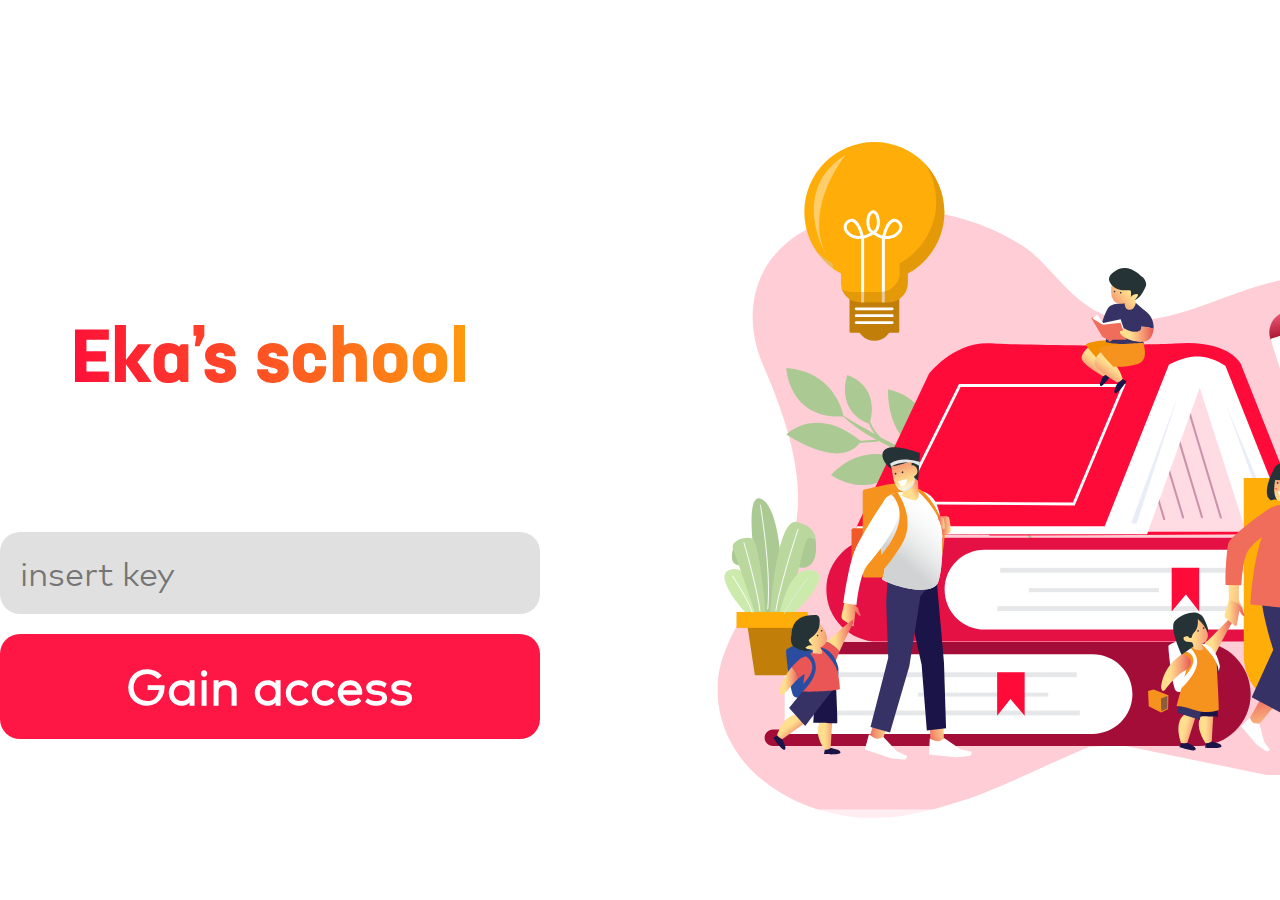
==== index.html @ 93a90b89 "Basic Site" ====
<!DOCTYPE html>
<html lang="en">
<head>
    <meta charset="UTF-8">
    <meta name="viewport" content="width=device-width, initial-scale=1.0">
    <title>Eka's School</title>
    <link rel="icon" href="assets/icons/site-icon.png">
    <link rel="stylesheet" href="assets/styles/default.css">
    <link rel="stylesheet" href="assets/styles/index.css">
</head>
<body>
    <div class="container">
        <div class="sectionOne">
            <img src="assets/icons/logo.svg" alt="logo" class="logo">
            <form action="index.html">
                <input type="password" name="key" id="key" placeholder="insert key">
                <input type="submit" value="Gain access" id="submit" onclick="validate()">
            </form>
        </div>
        <div class="sectionTwo"></div>
    </div>

    <script src="assets/script/login.js"></script>
</body>
</html>
---- assets/styles/default.css ----
@font-face {
    font-family: 'Main';
    src: url(../fonts/Bog17Headline.ttf);
}

/* @font-face {
  font-family: 'second';
  src: url(../fonts/gpb.ttf);
} */

[data-theme="dark"] {
  background-color: #0f0f0f;
  transition: 0.3s;
}

::-webkit-scrollbar {
    width: 12px;
  }
  
  ::-webkit-scrollbar-track {
    background: #111111; 
  }
   
  ::-webkit-scrollbar-thumb {
    background: #2f2f2f;
    border-radius: 30px;
  }
  
  ::-webkit-scrollbar-thumb:hover {
    background: rgb(78, 78, 78); 
  }
  
  ::selection {
      background: #f1105b;
      color: #ab4c4c;
  }

  button:focus {
    outline: none;
}

  input:focus {
    outline: none;
  }
/*! normalize.css v8.0.1 | MIT License | github.com/necolas/normalize.css */

/* Document
   ========================================================================== */

/**
 * 1. Correct the line height in all browsers.
 * 2. Prevent adjustments of font size after orientation changes in iOS.
 */

html {
  line-height: 1.15; /* 1 */
  -webkit-text-size-adjust: 100%; /* 2 */
}

/* Sections
   ========================================================================== */

/**
 * Remove the margin in all browsers.
 */

body {
  margin: 0;
  padding: 0;
}

/**
 * Render the `main` element consistently in IE.
 */

main {
  display: block;
}

/**
 * Correct the font size and margin on `h1` elements within `section` and
 * `article` contexts in Chrome, Firefox, and Safari.
 */

h1 {
  font-size: 2em;
  margin: 0.67em 0;
}

/* Grouping content
   ========================================================================== */

/**
 * 1. Add the correct box sizing in Firefox.
 * 2. Show the overflow in Edge and IE.
 */

hr {
  box-sizing: content-box; /* 1 */
  height: 0; /* 1 */
  overflow: visible; /* 2 */
}

/**
 * 1. Correct the inheritance and scaling of font size in all browsers.
 * 2. Correct the odd `em` font sizing in all browsers.
 */

pre {
  font-family: monospace, monospace; /* 1 */
  font-size: 1em; /* 2 */
}

/* Text-level semantics
   ========================================================================== */

/**
 * Remove the gray background on active links in IE 10.
 */

a {
  background-color: transparent;
  cursor: url(../icons/cursor-pointer.png), pointer;
}

/**
 * 1. Remove the bottom border in Chrome 57-
 * 2. Add the correct text decoration in Chrome, Edge, IE, Opera, and Safari.
 */

abbr[title] {
  border-bottom: none; /* 1 */
  text-decoration: underline; /* 2 */
  text-decoration: underline dotted; /* 2 */
}

/**
 * Add the correct font weight in Chrome, Edge, and Safari.
 */

b,
strong {
  font-weight: bolder;
}

/**
 * 1. Correct the inheritance and scaling of font size in all browsers.
 * 2. Correct the odd `em` font sizing in all browsers.
 */

code,
kbd,
samp {
  font-family: monospace, monospace; /* 1 */
  font-size: 1em; /* 2 */
}

/**
 * Add the correct font size in all browsers.
 */

small {
  font-size: 80%;
}

/**
 * Prevent `sub` and `sup` elements from affecting the line height in
 * all browsers.
 */

sub,
sup {
  font-size: 75%;
  line-height: 0;
  position: relative;
  vertical-align: baseline;
}

sub {
  bottom: -0.25em;
}

sup {
  top: -0.5em;
}

/* Embedded content
   ========================================================================== */

/**
 * Remove the border on images inside links in IE 10.
 */

img {
  border-style: none;
}

/* Forms
   ========================================================================== */

/**
 * 1. Change the font styles in all browsers.
 * 2. Remove the margin in Firefox and Safari.
 */

button,
input,
optgroup,
select,
textarea {
  font-family: inherit; /* 1 */
  font-size: 100%; /* 1 */
  line-height: 1.15; /* 1 */
  margin: 0; /* 2 */
}

/**
 * Show the overflow in IE.
 * 1. Show the overflow in Edge.
 */

button,
input {
  /* 1 */
  overflow: visible;
}

/**
 * Remove the inheritance of text transform in Edge, Firefox, and IE.
 * 1. Remove the inheritance of text transform in Firefox.
 */

button,
select {
  /* 1 */
  text-transform: none;
}

/**
 * Correct the inability to style clickable types in iOS and Safari.
 */

button,
[type='button'],
[type='reset'],
[type='submit'] {
  -webkit-appearance: button;
}

/**
 * Remove the inner border and padding in Firefox.
 */

button::-moz-focus-inner,
[type='button']::-moz-focus-inner,
[type='reset']::-moz-focus-inner,
[type='submit']::-moz-focus-inner {
  border-style: none;
  padding: 0;
}

/**
 * Restore the focus styles unset by the previous rule.
 */

button:-moz-focusring,
[type='button']:-moz-focusring,
[type='reset']:-moz-focusring,
[type='submit']:-moz-focusring {
  outline: 1px dotted ButtonText;
}

/**
 * Correct the padding in Firefox.
 */

fieldset {
  padding: 0.35em 0.75em 0.625em;
}

/**
 * 1. Correct the text wrapping in Edge and IE.
 * 2. Correct the color inheritance from `fieldset` elements in IE.
 * 3. Remove the padding so developers are not caught out when they zero out
 *    `fieldset` elements in all browsers.
 */

legend {
  box-sizing: border-box; /* 1 */
  color: inherit; /* 2 */
  display: table; /* 1 */
  max-width: 100%; /* 1 */
  padding: 0; /* 3 */
  white-space: normal; /* 1 */
}

/**
 * Add the correct vertical alignment in Chrome, Firefox, and Opera.
 */

progress {
  vertical-align: baseline;
}

/**
 * Remove the default vertical scrollbar in IE 10+.
 */

textarea {
  overflow: auto;
}

/**
 * 1. Add the correct box sizing in IE 10.
 * 2. Remove the padding in IE 10.
 */

[type='checkbox'],
[type='radio'] {
  box-sizing: border-box; /* 1 */
  padding: 0; /* 2 */
}

/**
 * Correct the cursor style of increment and decrement buttons in Chrome.
 */

[type='number']::-webkit-inner-spin-button,
[type='number']::-webkit-outer-spin-button {
  height: auto;
}

/**
 * 1. Correct the odd appearance in Chrome and Safari.
 * 2. Correct the outline style in Safari.
 */

[type='search'] {
  -webkit-appearance: textfield; /* 1 */
  outline-offset: -2px; /* 2 */
}

/**
 * Remove the inner padding in Chrome and Safari on macOS.
 */

[type='search']::-webkit-search-decoration {
  -webkit-appearance: none;
}

/**
 * 1. Correct the inability to style clickable types in iOS and Safari.
 * 2. Change font properties to `inherit` in Safari.
 */

::-webkit-file-upload-button {
  -webkit-appearance: button; /* 1 */
  font: inherit; /* 2 */
}

/* Interactive
   ========================================================================== */

/*
 * Add the correct display in Edge, IE 10+, and Firefox.
 */

details {
  display: block;
}

/*
 * Add the correct display in all browsers.
 */

summary {
  display: list-item;
}

/* Misc
   ========================================================================== */

/**
 * Add the correct display in IE 10+.
 */

template {
  display: none;
}

/**
 * Add the correct display in IE 10.
 */

[hidden] {
  display: none;
}
---- assets/styles/index.css ----
.logo{
    width: 390px;
    height: auto;
    margin-top: 325px;
    margin-bottom: 145px;
    margin-left: 75px;
}

input{
    width: 540px;
    display: block;
    border-radius: 20px;
    border: none;
    font-family: 'Main', sans-serif;
}

#key{
    width: 500px;
    height: 80px;
    background-color: #E0E0E0;
    padding-left: 20px;
    padding-right: 20px;
    font-size: 34px;
    margin-bottom: 20px;
}

#submit{
    height: 105px;
    cursor: pointer;
    background: #FE1645;
    background-repeat: no-repeat;
    background-position: 37% 51%;
    color: white;
    font-size: 50px;
    font-weight: bold;
    transition: 0.5s;
}

.sectionOne{
    width: 540px;
    display: inline-block;
    margin-right: 170px;
}

#submit:hover{
    background: url(../icons/Icon\ feather-send.svg) #4dffc8;
    transition: 0.3s;
    filter: invert(1);
    color: black;
}

.sectionTwo{
    width: 830px;
    height: 750px;
    background: url(../illustrations/index-page-illustration-01.svg);
    background-repeat: no-repeat;
    display: inline-block;
    top: 105px;
    position: absolute;
}

.container{
    width: 1500px;
    margin-left: auto;
    margin-right: auto;
}
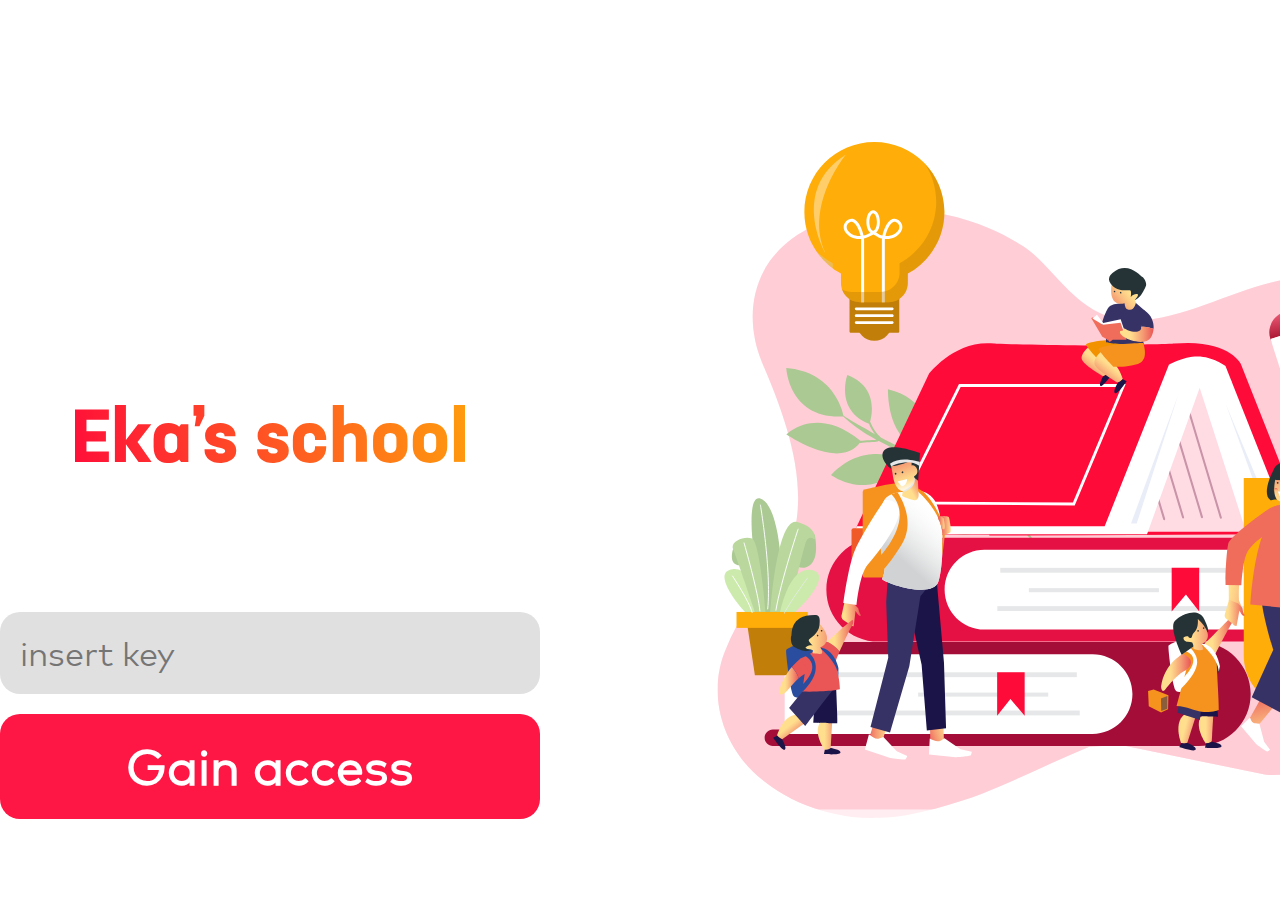
==== commit 510c65ca: "pdfs" ====
--- a/index.html
+++ b/index.html
@@ -11,11 +11,10 @@
 <body>
     <div class="container">
         <div class="sectionOne">
+            <h1>Eka's school</h1>
             <img src="assets/icons/logo.svg" alt="logo" class="logo">
-            <form action="index.html">
-                <input type="password" name="key" id="key" placeholder="insert key">
-                <input type="submit" value="Gain access" id="submit" onclick="validate()">
-            </form>
+            <input type="password" name="key" id="key" placeholder="insert key">
+            <input type="submit" value="Gain access" id="submit" onclick="validate()">
         </div>
         <div class="sectionTwo"></div>
     </div>
--- a/assets/styles/index.css
+++ b/assets/styles/index.css
@@ -63,4 +63,50 @@
     width: 1500px;
     margin-left: auto;
     margin-right: auto;
+}
+
+h1{
+    opacity: 0;
+}
+
+@media only screen and (max-width: 750px){
+    .sectionTwo{
+        width: 300px;
+        height: 300px;
+        position: fixed;
+        bottom: 260px;
+        top: auto;
+        display: block;
+    }
+    .container{
+        width: 300px;
+    }
+    .sectionOne{
+        width: 100%;
+        margin-right: 0;
+    }
+    input {
+        width: 300px;
+        border-radius: 12px;
+    }
+    .logo {
+        width: 200px;
+        height: auto;
+        margin: 0;
+        bottom: 200px;
+        position: fixed;
+    }
+    #key {
+        width: 260px;
+        height: 55px;
+        font-size: 20px;
+        position: fixed;
+        bottom: 100px;
+    }
+    #submit {
+        height: 72px;
+        font-size: 30px;
+        position: fixed;
+        bottom: 30px;
+    }
 }